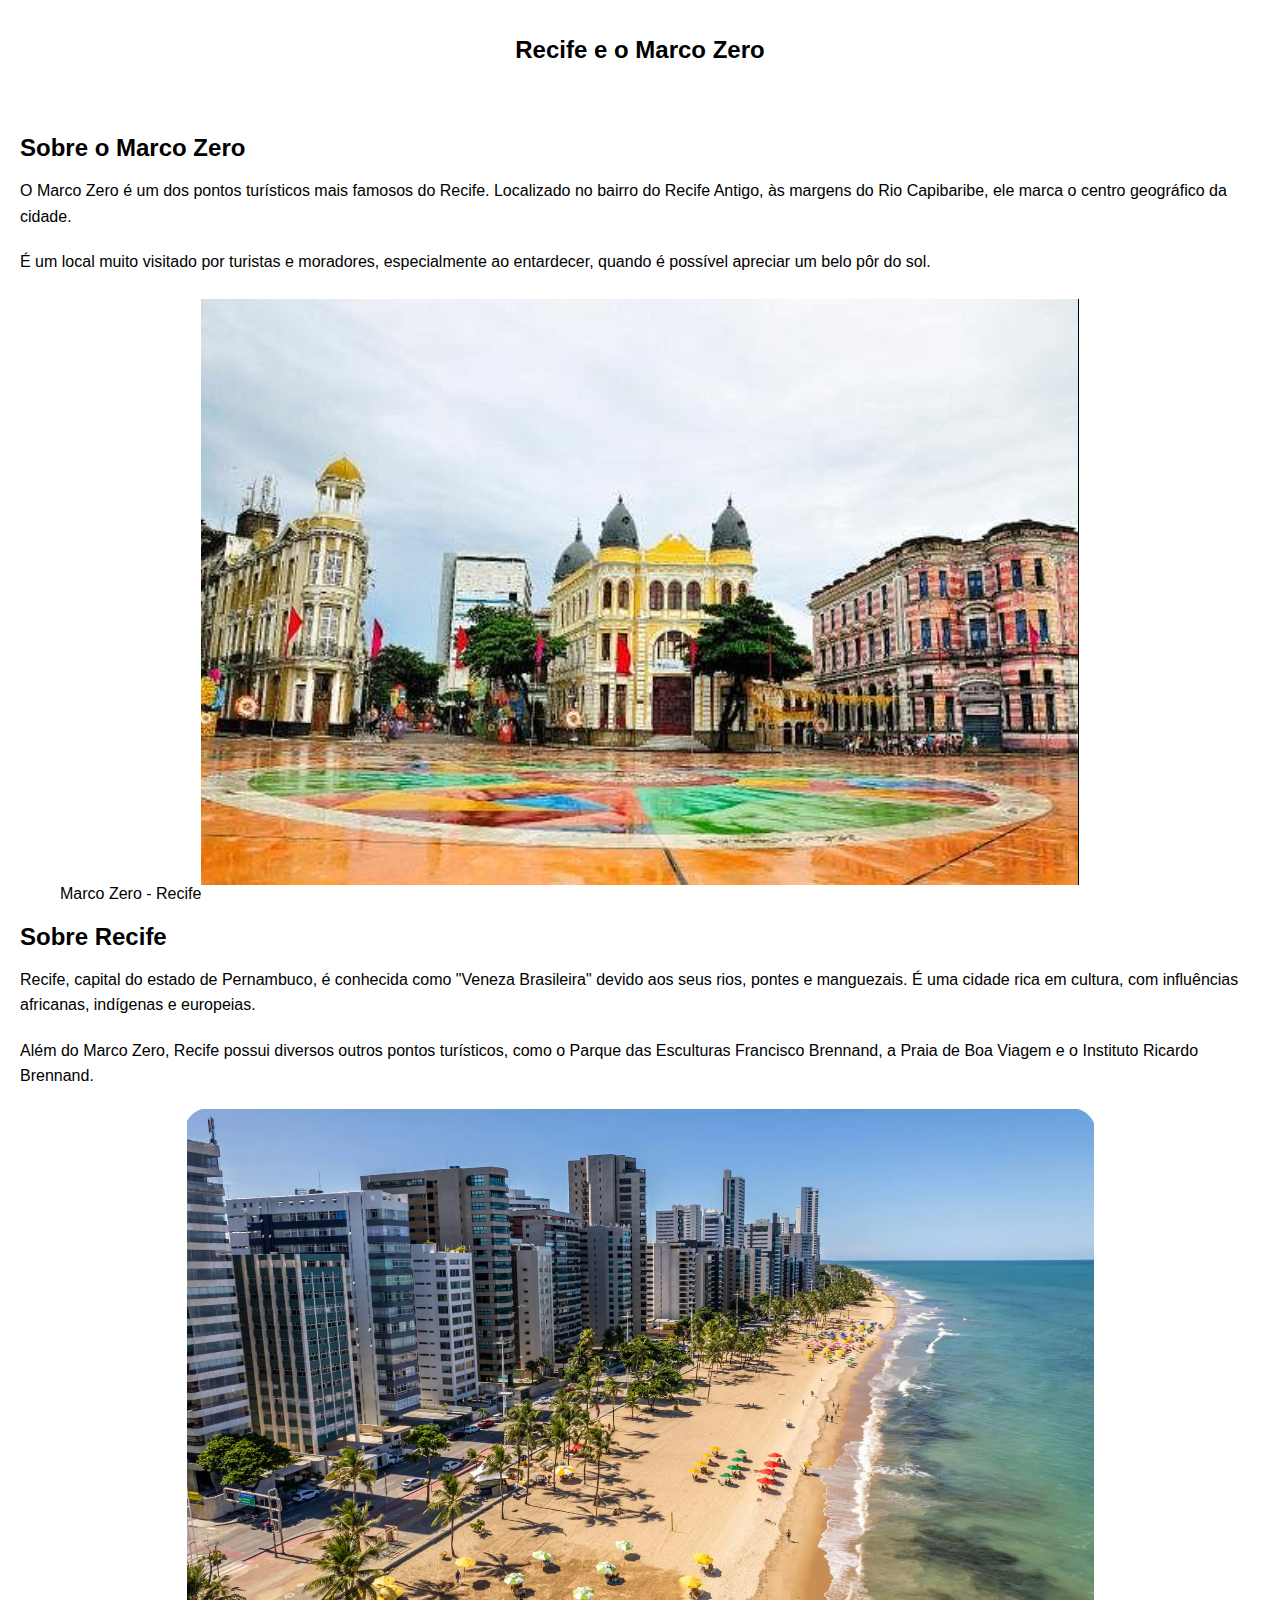
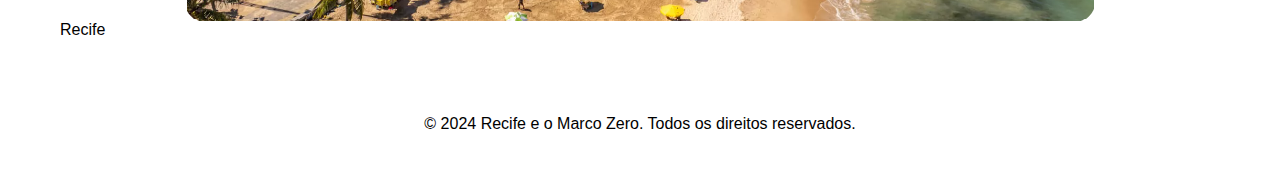
==== index.html @ 4012a137 "Novo comite" ====
<!DOCTYPE html>
<html lang="pt-br">
<head>
    <meta charset="UTF-8">
    <meta name="viewport" content="width=device-width, initial-scale=1.0">
    <title>Recife e o Marco Zero</title>
    <style>
        body {
            font-family: Arial, sans-serif;
            margin: 0;
            padding: 0;
        }
        header, footer {
            padding: 20px;
            text-align: center;
        }
        main {
            padding: 20px;
        }
        h1, h2 {
            font-size: 24px;
            font-weight: bold;
            margin-bottom: 10px;
        }
        p {
            font-size: 16px;
            line-height: 1.6;
            margin-bottom: 20px;
        }
        img {
            max-width: 100%;
            height: auto;
            display: block;
            margin: 0 auto;
        }
    </style>
</head>
<body>
    <header>
        <h1>Recife e o Marco Zero</h1>
    </header>

    <main>
        <h2>Sobre o Marco Zero</h2>
        <p>O Marco Zero é um dos pontos turísticos mais famosos do Recife. Localizado no bairro do Recife Antigo, às margens do Rio Capibaribe, ele marca o centro geográfico da cidade.</p>
        <p>É um local muito visitado por turistas e moradores, especialmente ao entardecer, quando é possível apreciar um belo pôr do sol.</p>
        <figure>
            <img src="marco zero.png"Foto do Marco Zero">
            <figcaption>Marco Zero - Recife</figcaption>
        </figure>
        
        <h2>Sobre Recife</h2>
        <p>Recife, capital do estado de Pernambuco, é conhecida como "Veneza Brasileira" devido aos seus rios, pontes e manguezais. É uma cidade rica em cultura, com influências africanas, indígenas e europeias.</p>
        <p>Além do Marco Zero, Recife possui diversos outros pontos turísticos, como o Parque das Esculturas Francisco Brennand, a Praia de Boa Viagem e o Instituto Ricardo Brennand.</p>
        <figure>
            <img src="recife.png" alt="Foto do Recife">
            <figcaption>Recife</figcaption>
        </figure>
    </main>

    <footer>
        <p>&copy; 2024 Recife e o Marco Zero. Todos os direitos reservados.</p>
    </footer>
</body>
</html>
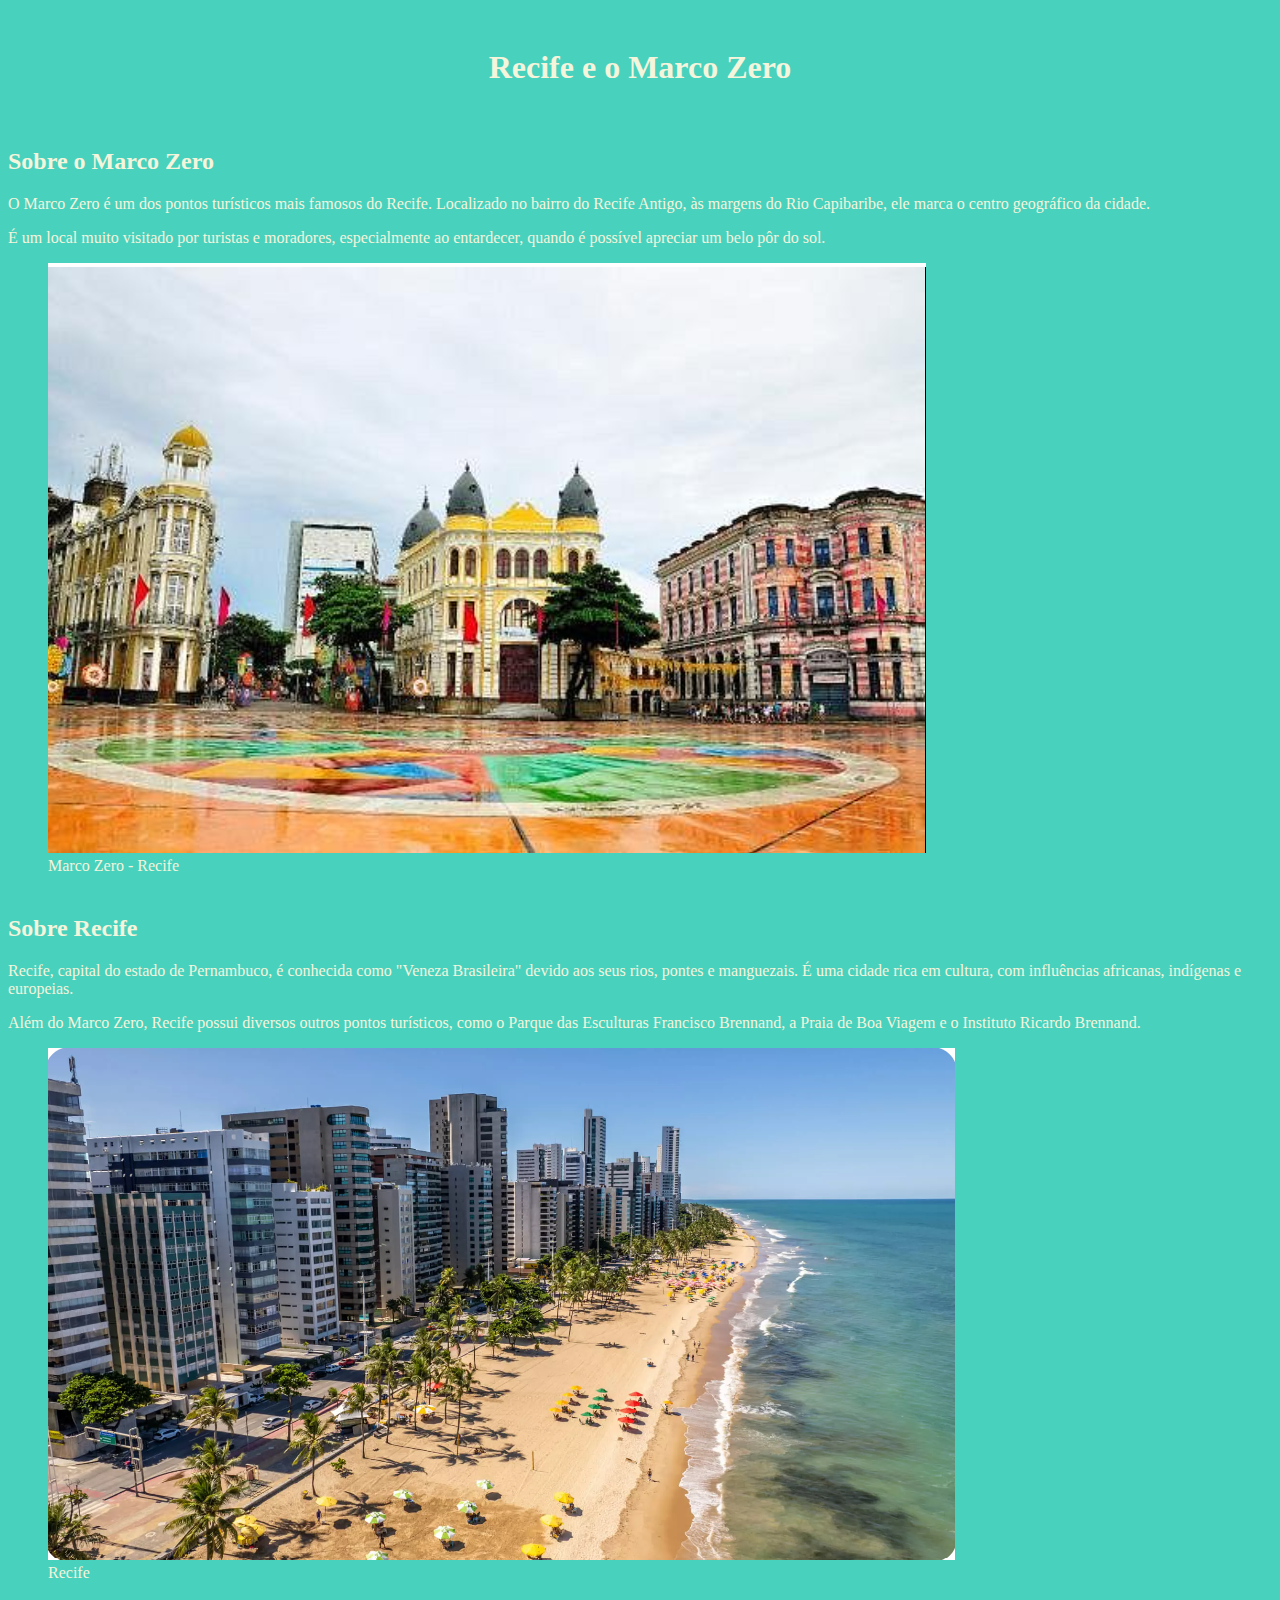
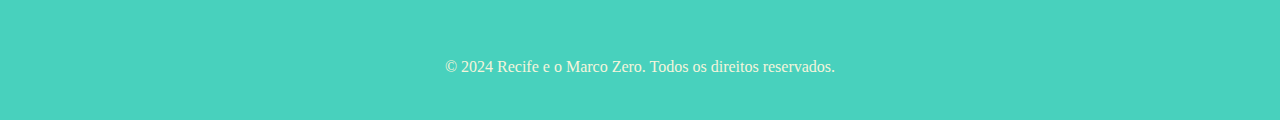
==== commit 4c58e2be: "Inclusçao do CSS" ====
--- a/index.html
+++ b/index.html
@@ -4,61 +4,37 @@
     <meta charset="UTF-8">
     <meta name="viewport" content="width=device-width, initial-scale=1.0">
     <title>Recife e o Marco Zero</title>
-    <style>
-        body {
-            font-family: Arial, sans-serif;
-            margin: 0;
-            padding: 0;
-        }
-        header, footer {
-            padding: 20px;
-            text-align: center;
-        }
-        main {
-            padding: 20px;
-        }
-        h1, h2 {
-            font-size: 24px;
-            font-weight: bold;
-            margin-bottom: 10px;
-        }
-        p {
-            font-size: 16px;
-            line-height: 1.6;
-            margin-bottom: 20px;
-        }
-        img {
-            max-width: 100%;
-            height: auto;
-            display: block;
-            margin: 0 auto;
-        }
-    </style>
+    <link rel="stylesheet" href="style.css">
 </head>
 <body>
-    <header>
+    <header class="header">
         <h1>Recife e o Marco Zero</h1>
     </header>
-
-    <main>
-        <h2>Sobre o Marco Zero</h2>
-        <p>O Marco Zero é um dos pontos turísticos mais famosos do Recife. Localizado no bairro do Recife Antigo, às margens do Rio Capibaribe, ele marca o centro geográfico da cidade.</p>
-        <p>É um local muito visitado por turistas e moradores, especialmente ao entardecer, quando é possível apreciar um belo pôr do sol.</p>
-        <figure>
-            <img src="marco zero.png"Foto do Marco Zero">
-            <figcaption>Marco Zero - Recife</figcaption>
-        </figure>
+    
+    <main class="main">
+    
+        <section class="section">
+            <h2>Sobre o Marco Zero</h2>
+            <p>O Marco Zero é um dos pontos turísticos mais famosos do Recife. Localizado no bairro do Recife Antigo, às margens do Rio Capibaribe, ele marca o centro geográfico da cidade.</p>
+            <p>É um local muito visitado por turistas e moradores, especialmente ao entardecer, quando é possível apreciar um belo pôr do sol.</p>
+            <figure>
+                <img src="marco zero.png" alt="Foto do Marco Zero">
+                <figcaption>Marco Zero - Recife</figcaption>
+            </figure>
+        </section>
         
-        <h2>Sobre Recife</h2>
-        <p>Recife, capital do estado de Pernambuco, é conhecida como "Veneza Brasileira" devido aos seus rios, pontes e manguezais. É uma cidade rica em cultura, com influências africanas, indígenas e europeias.</p>
-        <p>Além do Marco Zero, Recife possui diversos outros pontos turísticos, como o Parque das Esculturas Francisco Brennand, a Praia de Boa Viagem e o Instituto Ricardo Brennand.</p>
-        <figure>
-            <img src="recife.png" alt="Foto do Recife">
-            <figcaption>Recife</figcaption>
-        </figure>
+        <section class="section">
+            <h2>Sobre Recife</h2>
+            <p>Recife, capital do estado de Pernambuco, é conhecida como "Veneza Brasileira" devido aos seus rios, pontes e manguezais. É uma cidade rica em cultura, com influências africanas, indígenas e europeias.</p>
+            <p>Além do Marco Zero, Recife possui diversos outros pontos turísticos, como o Parque das Esculturas Francisco Brennand, a Praia de Boa Viagem e o Instituto Ricardo Brennand.</p>
+            <figure>
+                <img src="recife.png" alt="Foto do Recife">
+                <figcaption>Recife</figcaption>
+            </figure>
+        </section>
     </main>
 
-    <footer>
+    <footer class="footer">
         <p>&copy; 2024 Recife e o Marco Zero. Todos os direitos reservados.</p>
     </footer>
 </body>
--- a/style.css
+++ b/style.css
@@ -0,0 +1,35 @@
+body {
+    display: flex;
+    flex-direction: column;
+    min-height: 100vh;
+    background-color: rgb(72, 209, 189); 
+    color: beige
+    
+  }
+  
+  .header {
+    background-color: rgb(72, 209, 189);
+    color: beige;
+    text-align: center;
+    padding: 20px 0;
+}
+
+  }
+  
+  .main {
+    display: flex;
+    flex-direction: column;
+    align-items: center;
+    padding: 20px;
+  }
+  
+  .section {
+    margin-bottom: 40px;
+  }
+  
+  .footer {
+    background-color: rgb(72, 209, 189);
+    color: beige;
+    text-align: center;
+    padding: 20px 0;
+  }